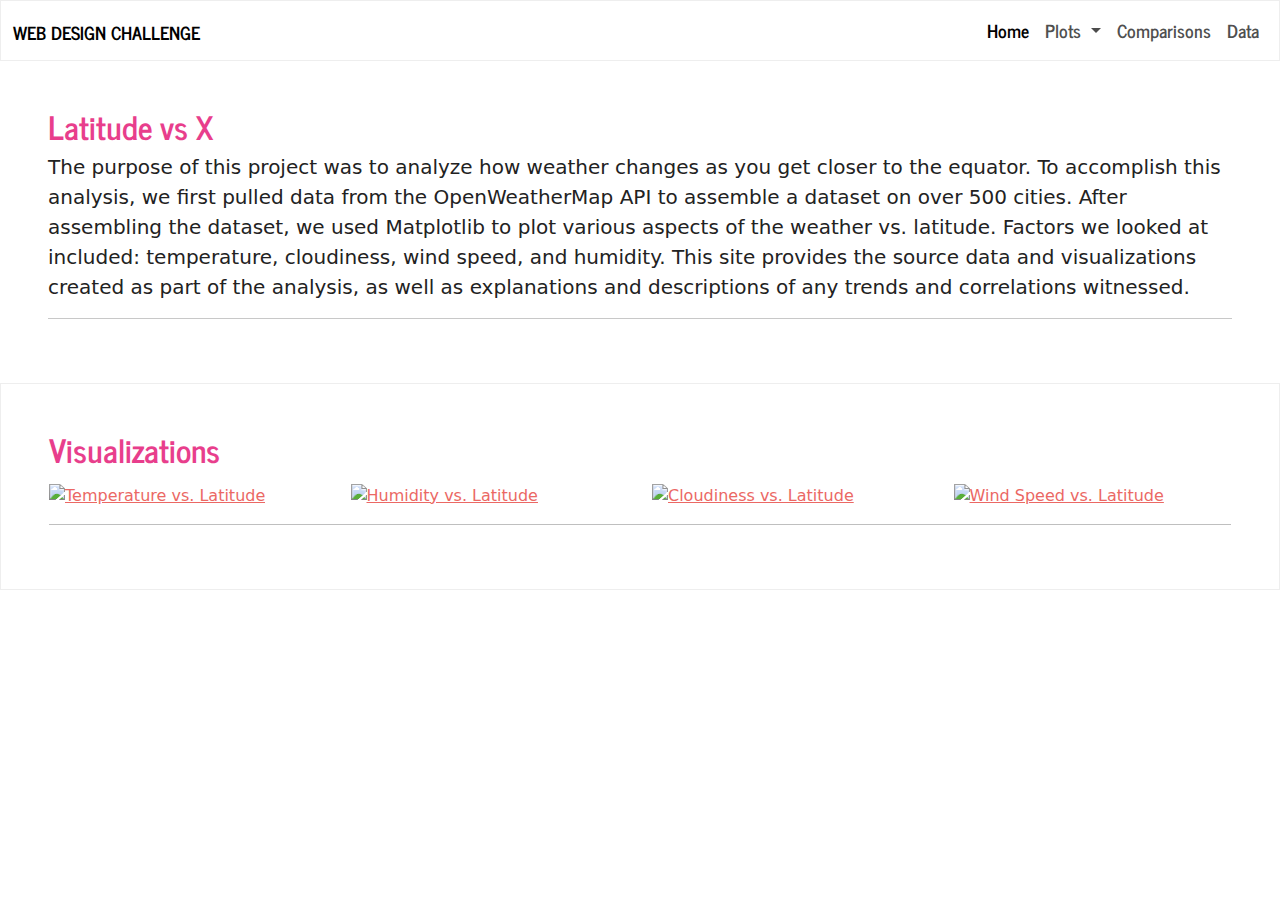
==== index.html @ 504e65b3 "Add files via upload" ====
<!DOCTYPE html>
<html lang="en-us">

<head>

  <meta charset="UTF-8">
  <title>Web Design Challenge</title>

  <!-- Bootstrap-->
  <link href="https://cdn.jsdelivr.net/npm/bootstrap@5.0.2/dist/css/bootstrap.min.css" rel="stylesheet" integrity="sha384-EVSTQN3/azprG1Anm3QDgpJLIm9Nao0Yz1ztcQTwFspd3yD65VohhpuuCOmLASjC" crossorigin="anonymous">
  <script src="https://cdn.jsdelivr.net/npm/bootstrap@5.0.2/dist/js/bootstrap.bundle.min.js" integrity="sha384-MrcW6ZMFYlzcLA8Nl+NtUVF0sA7MsXsP1UyJoMp4YLEuNSfAP+JcXn/tWtIaxVXM" crossorigin="anonymous"></script>
  <link rel="stylesheet" href="hw.css">
</head>

<body>
  <!--Navigation Bar-->
  <nav class="navbar navbar-expand-lg navbar-light bg-light">
    <div class="container-fluid">
        <a class="navbar-brand" href="navigation.html">Web Design Challenge</a>
        <button class="navbar-toggler" type="button" data-bs-toggle="collapse" data-bs-target="#navbarSupportedContent" aria-controls="navbarSupportedContent" aria-expanded="false" aria-label="Toggle navigation">
            <span class="navbar-toggler-icon"></span>
        </button>
        <div class="collapse navbar-collapse" id="navbarSupportedContent">
            <ul class="navbar-nav ms-auto mb-2 mb-lg-0">
                <li class="nav-item">
                    <a class="nav-link active" aria-current="page" href="navigation.html">Home</a>
                </li>
                <li class="nav-item dropdown">
                    <a class="nav-link dropdown-toggle" href="#" id="navbarDropdown" role="button" data-bs-toggle="dropdown" aria-expanded="false"> Plots </a>
                    <ul class="dropdown-menu" aria-labelledby="navbarDropdown">
                        <li><a class="dropdown-item" href="temperature.html">Latitude vs. Temperature</a></li>
                        <li><a class="dropdown-item" href="humidity.html">Latitude vs. Humidity</a></li>
                        <li><a class="dropdown-item" href="cloudiness.html">Latitude vs. Cloudiness</a></li>
                        <li><a class="dropdown-item" href="windspeed.html">Latitude vs. Wind Speed</a></li>
                    </ul>
                </li>
                <li class="nav-item">
                    <a class="nav-link" href="comparisons.html">Comparisons</a>
                </li>
                <li class="nav-item">
                    <a class="nav-link" href="data.html">Data</a>
                </li>
            </ul>
        </div>
    </div>
</nav>

<!-- Introduction -->
<div class="p-5 jumbotron">
    <h2 class="h1-responsive", style="color:#e83e8c">Latitude vs X</h2>
    <p class="lead">The purpose of this project was to analyze how weather changes as you get closer to the equator. 
        To accomplish this analysis, we first pulled data from the OpenWeatherMap API to assemble a dataset on over 500 cities. 
        After assembling the dataset, we used Matplotlib to plot various aspects of the weather vs. latitude. Factors we looked at included: temperature, cloudiness, wind speed, and humidity. 
        This site provides the source data and visualizations created as part of the analysis, as well as explanations and descriptions of any trends and correlations witnessed.</p>
    <hr class="my-2">

    </p>
</div>


    <!-- Visualization Navigation Section -->
    <div class="p-5 text-left bg-light">
        <h2 class="mb-3" style="color:#e83e8c">Visualizations</h2>
        <div class="row">
            <div class="col-lg-3">
                <a href="temperature.html">
                    <img src="Imageshw/TemperatureInWorldCities_hw.png"
                    alt = "Temperature vs. Latitude" height="135" width="180">
                </a>
            </div>
            <div class="col-lg-3">
                <a href="humidity.html">
                    <img src="Imageshw/HumidityInWorldCities_hw.png"
                    alt = "Humidity vs. Latitude" height="135" width="180">
                </a>
            </div>
            <div class="col-lg-3">
                <a href="cloudiness.html">
                    <img src="Imageshw/CloudsInWorldCities_hw.png"
                    alt = "Cloudiness vs. Latitude" height="135" width="180">
                </a>
            </div>
            <div class="col-lg-3">
                <a href="windspeed.html">
                    <img src="Imageshw/WindspeedInWorldCities_hw.png"
                    alt = "Wind Speed vs. Latitude" height="135" width="180">
                </a>
            </div>
  </div>
  <hr>
</div>

</body>

</html>
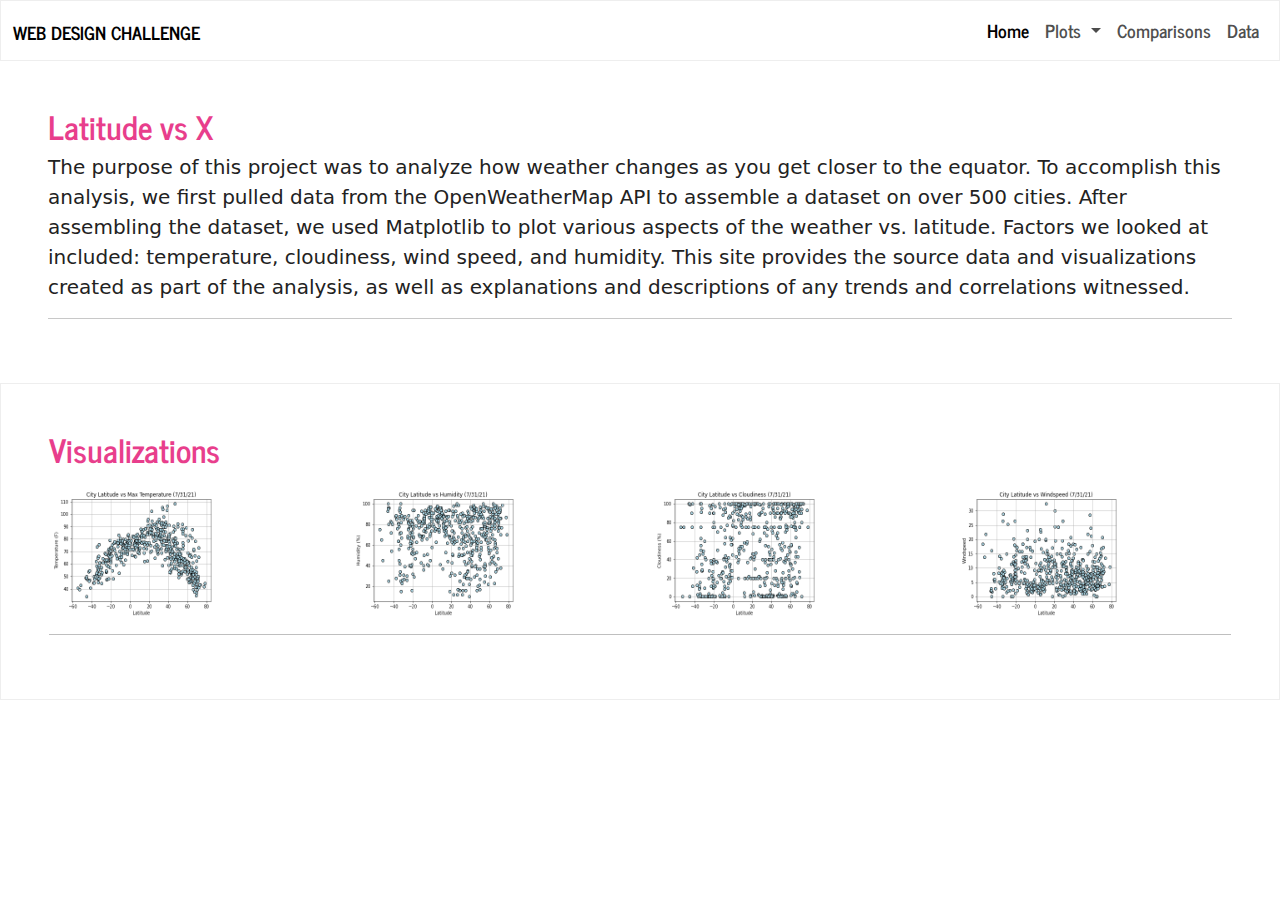
==== commit a28c49ff: "Update index.html" ====
--- a/index.html
+++ b/index.html
@@ -16,14 +16,14 @@
   <!--Navigation Bar-->
   <nav class="navbar navbar-expand-lg navbar-light bg-light">
     <div class="container-fluid">
-        <a class="navbar-brand" href="navigation.html">Web Design Challenge</a>
+        <a class="navbar-brand" href="index.html">Web Design Challenge</a>
         <button class="navbar-toggler" type="button" data-bs-toggle="collapse" data-bs-target="#navbarSupportedContent" aria-controls="navbarSupportedContent" aria-expanded="false" aria-label="Toggle navigation">
             <span class="navbar-toggler-icon"></span>
         </button>
         <div class="collapse navbar-collapse" id="navbarSupportedContent">
             <ul class="navbar-nav ms-auto mb-2 mb-lg-0">
                 <li class="nav-item">
-                    <a class="nav-link active" aria-current="page" href="navigation.html">Home</a>
+                    <a class="nav-link active" aria-current="page" href="index.html">Home</a>
                 </li>
                 <li class="nav-item dropdown">
                     <a class="nav-link dropdown-toggle" href="#" id="navbarDropdown" role="button" data-bs-toggle="dropdown" aria-expanded="false"> Plots </a>
@@ -92,4 +92,4 @@
 
 </body>
 
-</html>+</html>
